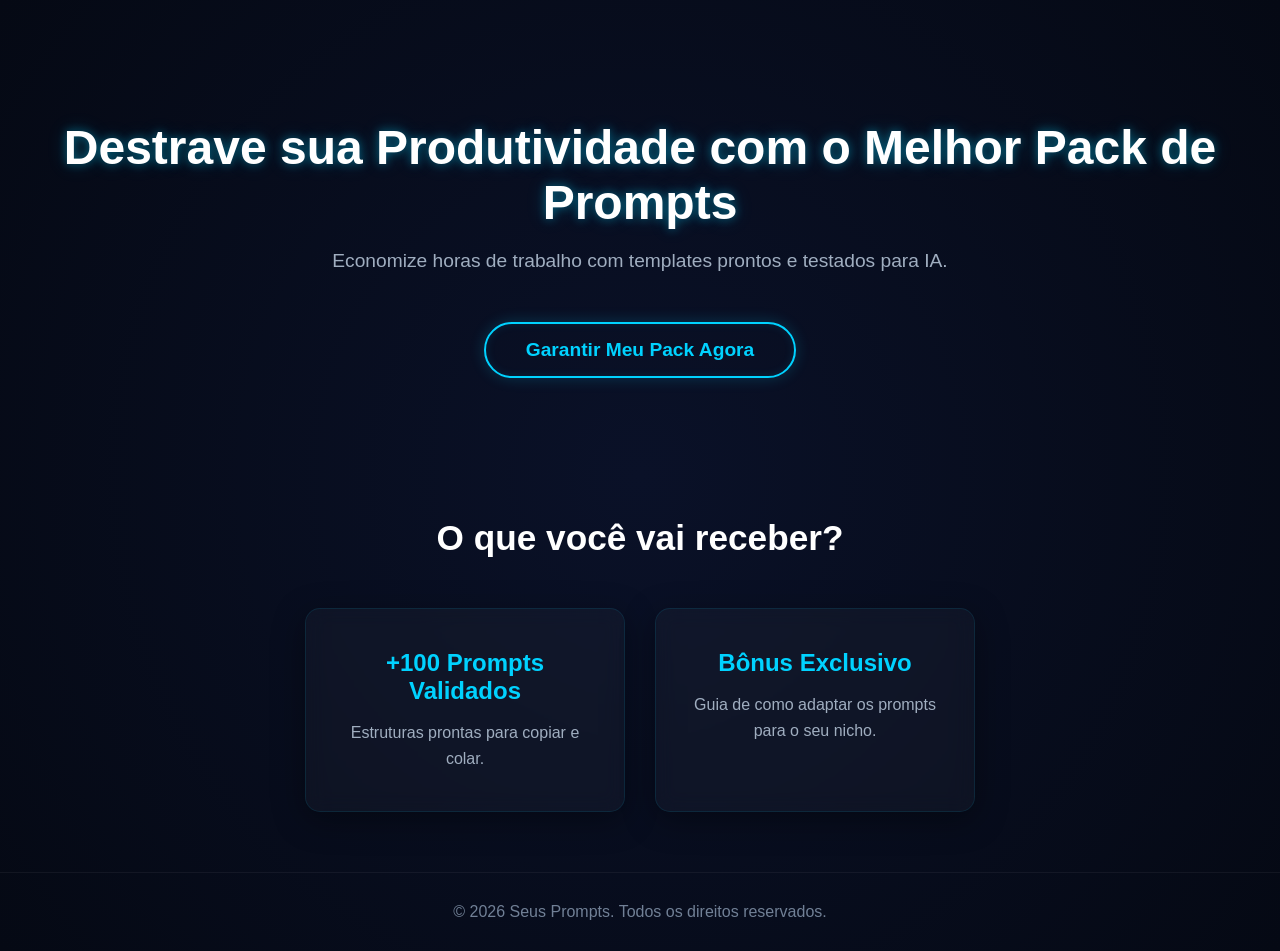
==== index.html @ 5ebd676e "ajuste botão de compra + link" ====
<!DOCTYPE html>
<html lang="pt-BR">
<head>
    <script src="https://identity.netlify.com/v1/netlify-identity-widget.js"></script>
    <meta charset="UTF-8">
    <meta name="viewport" content="width=device-width, initial-scale=1.0">
    <title>Saldo Extra</title>
    <link rel="icon" type="image/png" href="img/favicon.png">
    <link rel="stylesheet" href="style.css">
</head>
<body>

    <header class="hero">
        <h1>Destrave sua Produtividade com o Melhor Pack de Prompts</h1>
        <p>Economize horas de trabalho com templates prontos e testados para IA.</p>
     <a href="#" class="btn-comprar" id="botao-checkout">Garantir Meu Pack Agora</a>
</header>

    <section class="beneficios">
        <h2>O que você vai receber?</h2>
        <div class="cards">
            <div class="card">
                <h3>+100 Prompts Validados</h3>
                <p>Estruturas prontas para copiar e colar.</p>
            </div>
            <div class="card">
                <h3>Bônus Exclusivo</h3>
                <p>Guia de como adaptar os prompts para o seu nicho.</p>
            </div>
        </div>
    </section>

    <footer>
        <p>&copy; 2026 Seus Prompts. Todos os direitos reservados.</p>
    </footer>

<script>
  if (window.netlifyIdentity) {
    window.netlifyIdentity.on("init", user => {
      if (!user) {
        window.netlifyIdentity.on("login", () => {
          document.location.href = "/admin/";
        });
      }
    });
  }
</script>
</body>
</html>
---- style.css ----
/* Reset básico */
* {
    margin: 0;
    padding: 0;
    box-sizing: border-box;
    font-family: 'Segoe UI', Tahoma, Geneva, Verdana, sans-serif;
}

/* Fundo da página: Escuro com um gradiente radial suave */
body {
    background-color: #050914; /* Azul escuro quase preto */
    background-image: radial-gradient(circle at center, #0a1128 0%, #050914 100%);
    color: #e0e0e0;
    min-height: 100vh;
    display: flex;
    flex-direction: column;
}

/* Cabeçalho / Hero Section */
.hero {
    text-align: center;
    padding: 120px 20px 80px;
}

.hero h1 {
    font-size: 3rem;
    margin-bottom: 20px;
    color: #fff;
    /* Brilho neon no texto do título */
    text-shadow: 0 0 10px rgba(0, 210, 255, 0.4), 0 0 20px rgba(0, 210, 255, 0.2); 
}

.hero p {
    font-size: 1.2rem;
    margin-bottom: 50px;
    color: #a0aec0;
}

/* Botão de Compra - Estilo Cyberpunk/Neon */
.btn-comprar {
    background: transparent;
    color: #00d2ff;
    text-decoration: none;
    padding: 15px 40px;
    font-size: 1.2rem;
    font-weight: bold;
    border: 2px solid #00d2ff;
    border-radius: 50px; /* Bordas bem arredondadas */
    transition: 0.3s;
    box-shadow: 0 0 15px rgba(0, 210, 255, 0.2), inset 0 0 10px rgba(0, 210, 255, 0.1);
    display: inline-block;
}

/* Efeito ao passar o mouse no botão */
.btn-comprar:hover {
    background: #00d2ff;
    color: #050914;
    box-shadow: 0 0 30px rgba(0, 210, 255, 0.8);
    transform: translateY(-3px);
}

/* Seção de Benefícios */
.beneficios {
    padding: 60px 20px;
    text-align: center;
}

.beneficios h2 {
    margin-bottom: 50px;
    font-size: 2.2rem;
    color: #fff;
}

.cards {
    display: flex;
    justify-content: center;
    gap: 30px;
    flex-wrap: wrap;
}

/* Efeito de Vidro (Glassmorphism) nos Cards */
.card {
    background: rgba(255, 255, 255, 0.03); /* Fundo quase transparente */
    backdrop-filter: blur(10px); /* O desfoque mágico do vidro */
    -webkit-backdrop-filter: blur(10px);
    padding: 40px 30px;
    border-radius: 15px;
    width: 320px;
    border: 1px solid rgba(0, 210, 255, 0.1); /* Borda brilhante bem suave */
    box-shadow: 0 8px 32px 0 rgba(0, 0, 0, 0.37);
    transition: transform 0.3s, border-color 0.3s;
}

/* Efeito de flutuação e brilho ao passar o mouse no card */
.card:hover {
    transform: translateY(-10px);
    border-color: rgba(0, 210, 255, 0.5); 
}

.card h3 {
    color: #00d2ff;
    margin-bottom: 15px;
    font-size: 1.5rem;
}

.card p {
    color: #a0aec0;
    line-height: 1.6;
}

/* Rodapé */
footer {
    text-align: center;
    padding: 30px;
    margin-top: auto; 
    border-top: 1px solid rgba(255, 255, 255, 0.05);
    color: #718096;
}
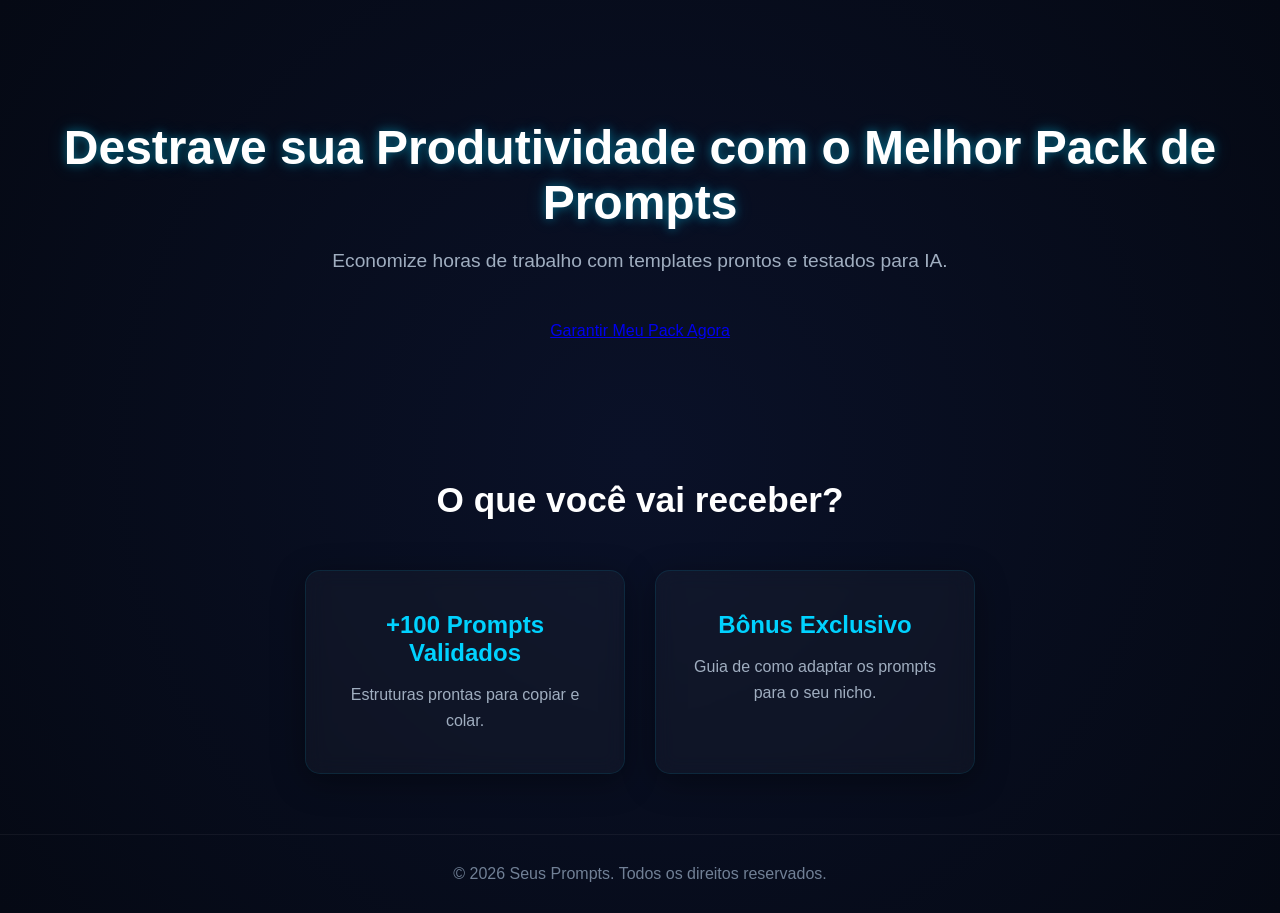
==== commit 0ab7173d: "ajuste css + painel + novas abas" ====
--- a/index.html
+++ b/index.html
@@ -13,8 +13,9 @@
     <header class="hero">
         <h1>Destrave sua Produtividade com o Melhor Pack de Prompts</h1>
         <p>Economize horas de trabalho com templates prontos e testados para IA.</p>
-     <a href="#" class="btn-comprar" id="botao-checkout">Garantir Meu Pack Agora</a>
-</header>
+        <img src="" alt="" class="imagem-produto" style="display:none;">
+        <a href="#" class="btn-comprar" id="botao-checkout">Garantir Meu Pack Agora</a>
+    </header>
 
     <section class="beneficios">
         <h2>O que você vai receber?</h2>
@@ -34,16 +35,39 @@
         <p>&copy; 2026 Seus Prompts. Todos os direitos reservados.</p>
     </footer>
 
-<script>
-  if (window.netlifyIdentity) {
-    window.netlifyIdentity.on("init", user => {
-      if (!user) {
-        window.netlifyIdentity.on("login", () => {
-          document.location.href = "/admin/";
+    <script>
+      if (window.netlifyIdentity) {
+        window.netlifyIdentity.on("init", user => {
+          if (!user) {
+            window.netlifyIdentity.on("login", () => {
+              document.location.href = "/admin/";
+            });
+          }
         });
       }
-    });
-  }
-</script>
+    </script>
+
+    <script>
+      // Este script lê os dados do seu painel e coloca no site automaticamente
+      fetch('/data/home.json')
+        .then(response => {
+          if (!response.ok) throw new Error('Ainda não há dados no painel');
+          return response.json();
+        })
+        .then(data => {
+          if(data.titulo) document.querySelector('.hero h1').innerText = data.titulo;
+          if(data.descricao) document.querySelector('.hero p').innerText = data.descricao;
+          if(data.link_checkout) document.getElementById('botao-checkout').href = data.link_checkout;
+          if(data.texto_botao) document.getElementById('botao-checkout').innerText = data.texto_botao;
+          
+          const imgElement = document.querySelector('.imagem-produto');
+          if(data.imagem) {
+            imgElement.src = data.imagem;
+            imgElement.style.display = 'block';
+          }
+        })
+        .catch(err => console.log('Aguardando publicação no painel...'));
+    </script>
+
 </body>
 </html>
--- a/style.css
+++ b/style.css
@@ -38,17 +38,36 @@
 
 /* Botão de Compra - Estilo Cyberpunk/Neon */
 .btn-comprar {
+   /* Estilo base do botão */
+.btn-comprar {
+    display: inline-block;
     background: transparent;
-    color: #00d2ff;
+    color: #00d2ff; /* Ciano futurista */
     text-decoration: none;
-    padding: 15px 40px;
+    padding: 18px 45px;
     font-size: 1.2rem;
     font-weight: bold;
     border: 2px solid #00d2ff;
-    border-radius: 50px; /* Bordas bem arredondadas */
-    transition: 0.3s;
-    box-shadow: 0 0 15px rgba(0, 210, 255, 0.2), inset 0 0 10px rgba(0, 210, 255, 0.1);
-    display: inline-block;
+    border-radius: 50px;
+    transition: all 0.4s ease; /* Transição suave */
+    box-shadow: 0 0 10px rgba(0, 210, 255, 0.2);
+    cursor: pointer;
+    margin-top: 20px;
+}
+
+/* O efeito de "Brilho" ao passar o mouse (Hover) */
+.btn-comprar:hover {
+    background: #00d2ff;
+    color: #050914; /* Cor escura do fundo */
+    box-shadow: 0 0 30px rgba(0, 210, 255, 0.8), 0 0 60px rgba(0, 210, 255, 0.4);
+    transform: scale(1.05); /* Aumenta levemente o tamanho */
+    text-shadow: none;
+}
+
+/* Efeito de clique (Active) */
+.btn-comprar:active {
+    transform: scale(0.98);
+}
 }
 
 /* Efeito ao passar o mouse no botão */
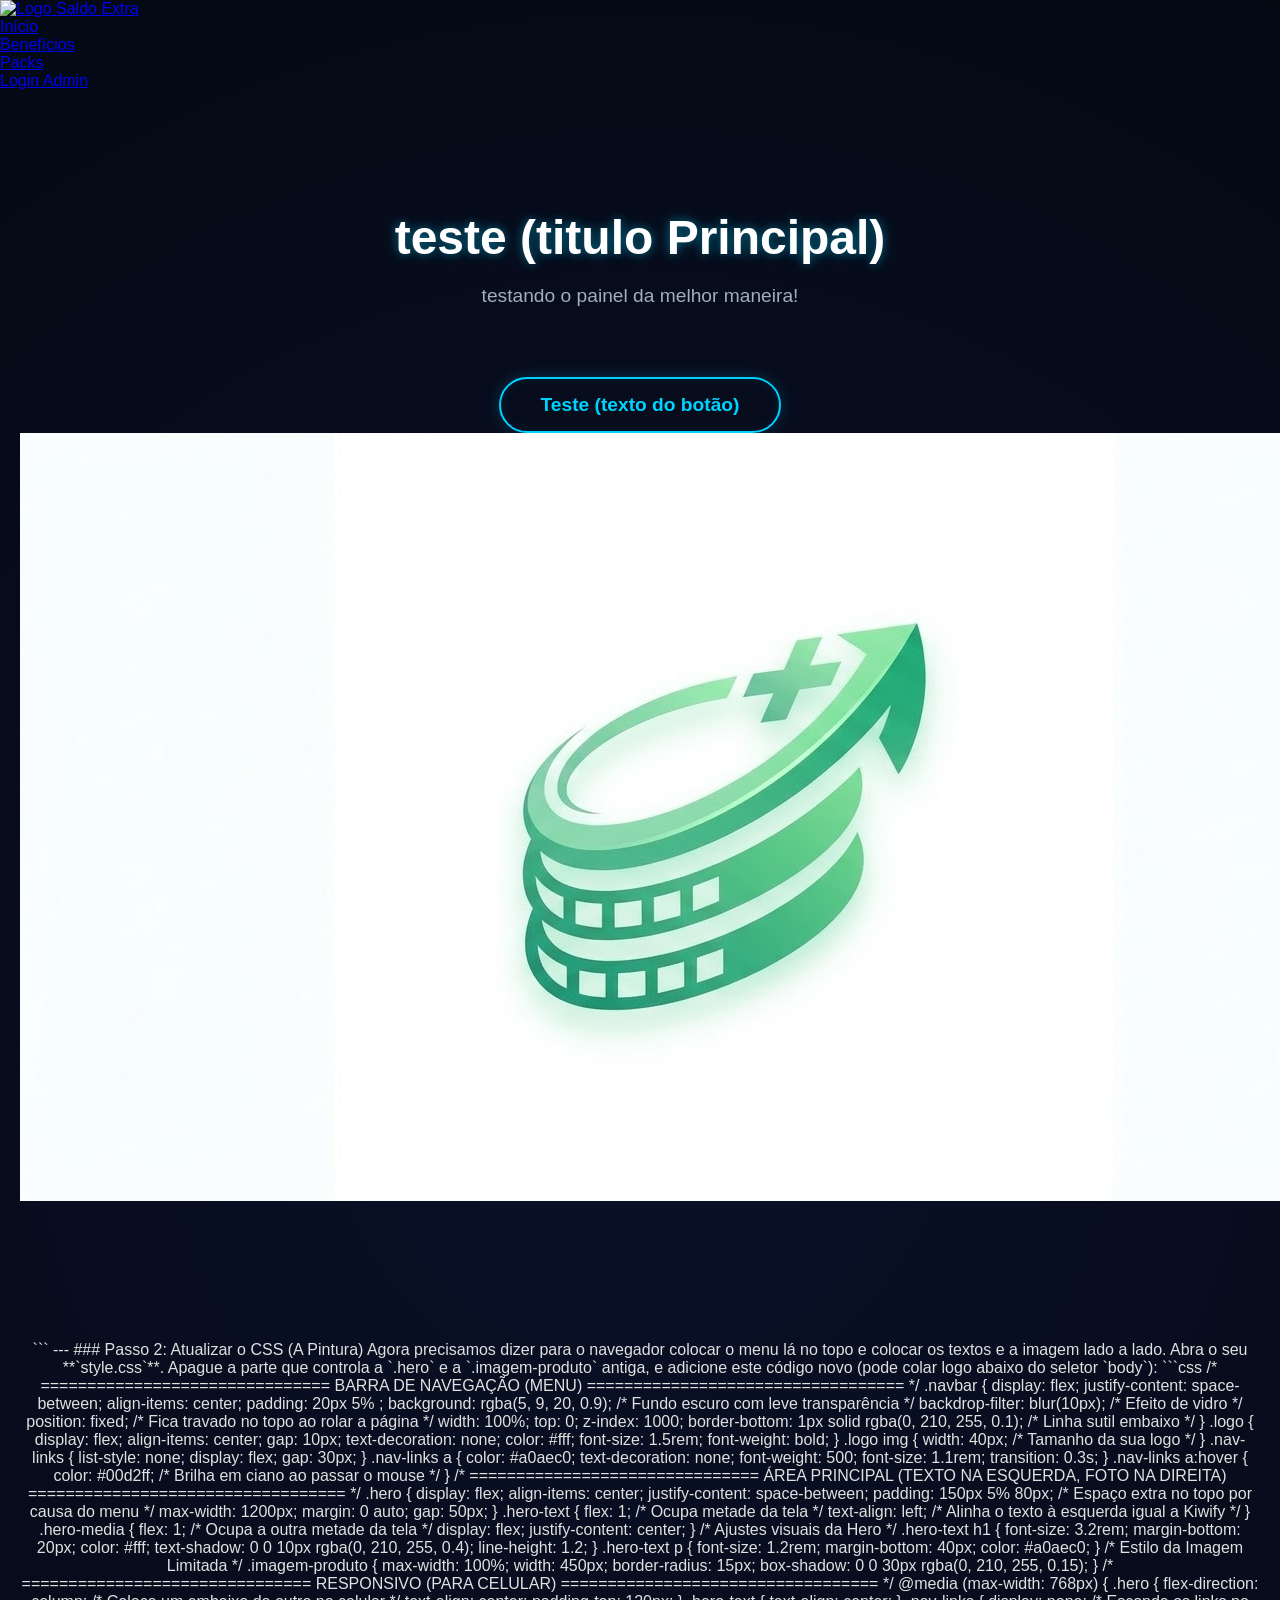
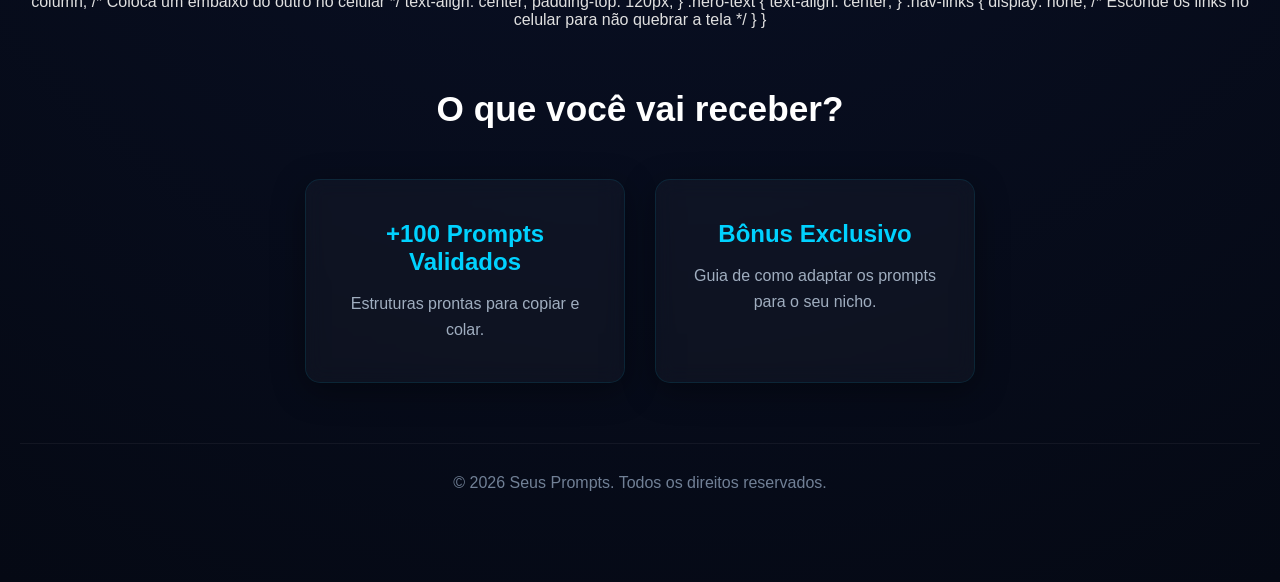
==== commit a4f6d2ad: "ajuste de layout 1" ====
--- a/index.html
+++ b/index.html
@@ -9,14 +9,158 @@
     <link rel="stylesheet" href="style.css">
 </head>
 <body>
+<body>
+
+    <nav class="navbar">
+        <a href="index.html" class="logo">
+            <img src="img/favicon.png" alt="Logo">
+            <span>Saldo Extra</span>
+        </a>
+        
+        <ul class="nav-links">
+            <li><a href="index.html">Início</a></li>
+            <li><a href="#beneficios">Benefícios</a></li>
+            <li><a href="#packs">Packs</a></li>
+            <li><a href="/admin/">Login Admin</a></li>
+        </ul>
+    </nav>
 
     <header class="hero">
-        <h1>Destrave sua Produtividade com o Melhor Pack de Prompts</h1>
-        <p>Economize horas de trabalho com templates prontos e testados para IA.</p>
-        <img src="" alt="" class="imagem-produto" style="display:none;">
-        <a href="#" class="btn-comprar" id="botao-checkout">Garantir Meu Pack Agora</a>
+        <div class="hero-text">
+            <h1>Destrave sua Produtividade com o Melhor Pack de Prompts</h1>
+            <p>Economize horas de trabalho com templates prontos e testados para IA.</p>
+            <a href="#" class="btn-comprar" id="botao-checkout">Garantir Meu Pack Agora</a>
+        </div>
+        
+        <div class="hero-media">
+            <img src="" alt="Produto" class="imagem-produto" style="display:none;">
+        </div>
     </header>
 
+    <section class="beneficios" id="beneficios">
+        ```
+
+---
+
+### Passo 2: Atualizar o CSS (A Pintura)
+
+Agora precisamos dizer para o navegador colocar o menu lá no topo e colocar os textos e a imagem lado a lado.
+
+Abra o seu **`style.css`**. Apague a parte que controla a `.hero` e a `.imagem-produto` antiga, e adicione este código novo (pode colar logo abaixo do seletor `body`):
+
+```css
+/* ===============================
+   BARRA DE NAVEGAÇÃO (MENU)
+================================== */
+.navbar {
+    display: flex;
+    justify-content: space-between;
+    align-items: center;
+    padding: 20px 5% ;
+    background: rgba(5, 9, 20, 0.9); /* Fundo escuro com leve transparência */
+    backdrop-filter: blur(10px); /* Efeito de vidro */
+    position: fixed; /* Fica travado no topo ao rolar a página */
+    width: 100%;
+    top: 0;
+    z-index: 1000;
+    border-bottom: 1px solid rgba(0, 210, 255, 0.1); /* Linha sutil embaixo */
+}
+
+.logo {
+    display: flex;
+    align-items: center;
+    gap: 10px;
+    text-decoration: none;
+    color: #fff;
+    font-size: 1.5rem;
+    font-weight: bold;
+}
+
+.logo img {
+    width: 40px; /* Tamanho da sua logo */
+}
+
+.nav-links {
+    list-style: none;
+    display: flex;
+    gap: 30px;
+}
+
+.nav-links a {
+    color: #a0aec0;
+    text-decoration: none;
+    font-weight: 500;
+    font-size: 1.1rem;
+    transition: 0.3s;
+}
+
+.nav-links a:hover {
+    color: #00d2ff; /* Brilha em ciano ao passar o mouse */
+}
+
+/* ===============================
+   ÁREA PRINCIPAL (TEXTO NA ESQUERDA, FOTO NA DIREITA)
+================================== */
+.hero {
+    display: flex;
+    align-items: center;
+    justify-content: space-between;
+    padding: 150px 5% 80px; /* Espaço extra no topo por causa do menu */
+    max-width: 1200px;
+    margin: 0 auto;
+    gap: 50px;
+}
+
+.hero-text {
+    flex: 1; /* Ocupa metade da tela */
+    text-align: left; /* Alinha o texto à esquerda igual a Kiwify */
+}
+
+.hero-media {
+    flex: 1; /* Ocupa a outra metade da tela */
+    display: flex;
+    justify-content: center;
+}
+
+/* Ajustes visuais da Hero */
+.hero-text h1 {
+    font-size: 3.2rem;
+    margin-bottom: 20px;
+    color: #fff;
+    text-shadow: 0 0 10px rgba(0, 210, 255, 0.4); 
+    line-height: 1.2;
+}
+
+.hero-text p {
+    font-size: 1.2rem;
+    margin-bottom: 40px;
+    color: #a0aec0;
+}
+
+/* Estilo da Imagem Limitada */
+.imagem-produto {
+    max-width: 100%;
+    width: 450px;
+    border-radius: 15px;
+    box-shadow: 0 0 30px rgba(0, 210, 255, 0.15);
+}
+
+/* ===============================
+   RESPONSIVO (PARA CELULAR)
+================================== */
+@media (max-width: 768px) {
+    .hero {
+        flex-direction: column; /* Coloca um embaixo do outro no celular */
+        text-align: center;
+        padding-top: 120px;
+    }
+    .hero-text {
+        text-align: center;
+    }
+    .nav-links {
+        display: none; /* Esconde os links no celular para não quebrar a tela */
+    }
+}
     <section class="beneficios">
         <h2>O que você vai receber?</h2>
         <div class="cards">
--- a/style.css
+++ b/style.css
@@ -36,46 +36,34 @@
     color: #a0aec0;
 }
 
-/* Botão de Compra - Estilo Cyberpunk/Neon */
-.btn-comprar {
-   /* Estilo base do botão */
+/* Estilo base do botão futurista */
 .btn-comprar {
     display: inline-block;
     background: transparent;
-    color: #00d2ff; /* Ciano futurista */
-    text-decoration: none;
-    padding: 18px 45px;
+    color: #00d2ff !important; /* Força a cor ciano */
+    text-decoration: none !important; /* Tira a linha de baixo de vez */
+    padding: 15px 40px;
     font-size: 1.2rem;
     font-weight: bold;
     border: 2px solid #00d2ff;
     border-radius: 50px;
-    transition: all 0.4s ease; /* Transição suave */
-    box-shadow: 0 0 10px rgba(0, 210, 255, 0.2);
-    cursor: pointer;
+    transition: 0.3s;
+    box-shadow: 0 0 15px rgba(0, 210, 255, 0.2), inset 0 0 10px rgba(0, 210, 255, 0.1);
     margin-top: 20px;
 }
 
 /* O efeito de "Brilho" ao passar o mouse (Hover) */
 .btn-comprar:hover {
-    background: #00d2ff;
-    color: #050914; /* Cor escura do fundo */
+    background: #00d2ff !important;
+    color: #050914 !important; /* Cor escura do fundo */
     box-shadow: 0 0 30px rgba(0, 210, 255, 0.8), 0 0 60px rgba(0, 210, 255, 0.4);
-    transform: scale(1.05); /* Aumenta levemente o tamanho */
-    text-shadow: none;
+    transform: scale(1.05); 
+    text-decoration: none !important;
 }
 
 /* Efeito de clique (Active) */
 .btn-comprar:active {
     transform: scale(0.98);
-}
-}
-
-/* Efeito ao passar o mouse no botão */
-.btn-comprar:hover {
-    background: #00d2ff;
-    color: #050914;
-    box-shadow: 0 0 30px rgba(0, 210, 255, 0.8);
-    transform: translateY(-3px);
 }
 
 /* Seção de Benefícios */
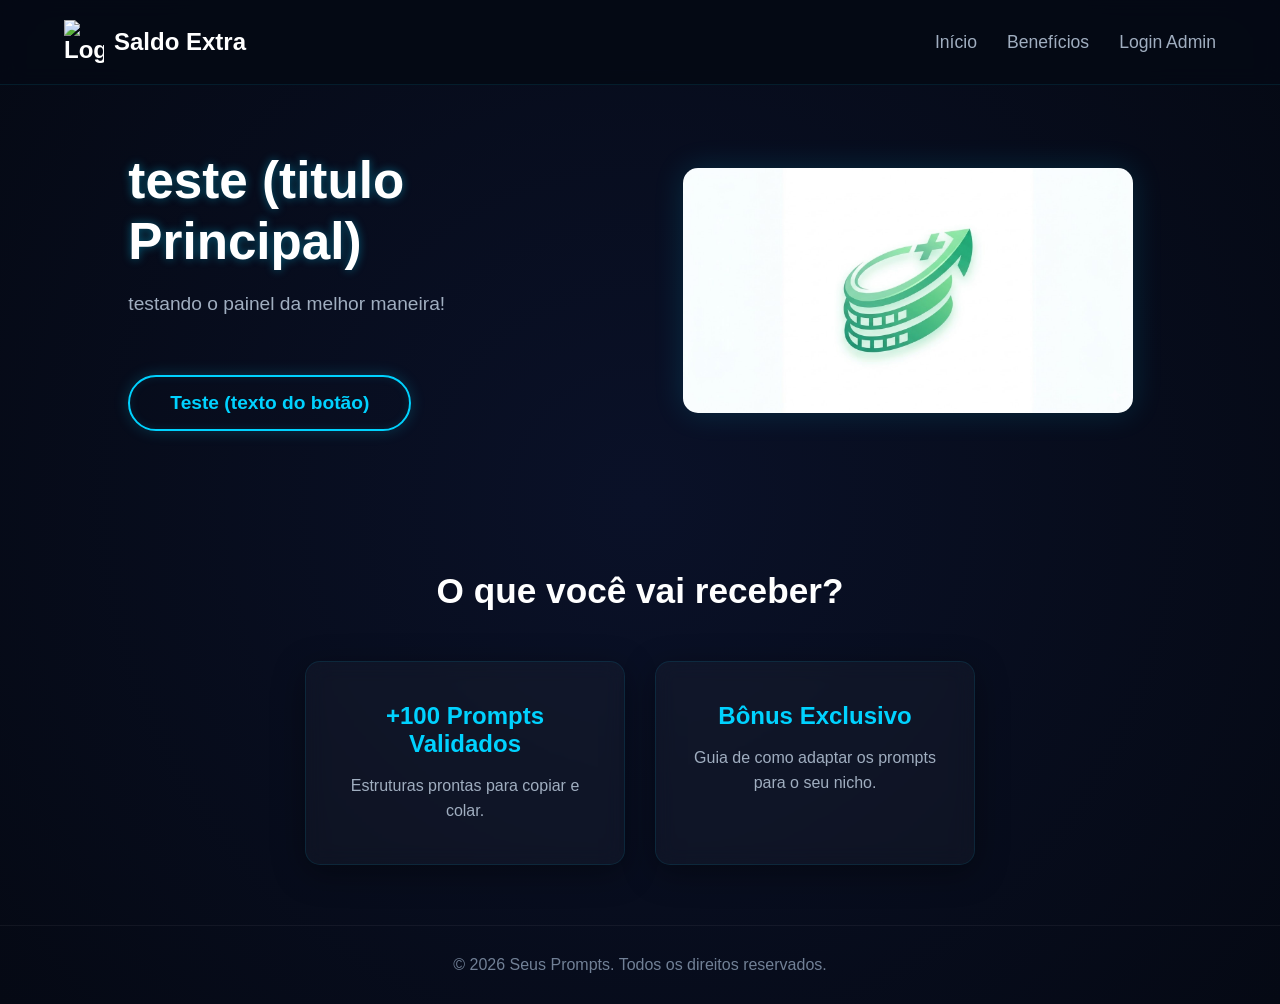
==== commit d00243bb: "correção do index + ajuste do css" ====
--- a/index.html
+++ b/index.html
@@ -9,18 +9,15 @@
     <link rel="stylesheet" href="style.css">
 </head>
 <body>
-<body>
 
     <nav class="navbar">
         <a href="index.html" class="logo">
             <img src="img/favicon.png" alt="Logo">
             <span>Saldo Extra</span>
         </a>
-        
         <ul class="nav-links">
             <li><a href="index.html">Início</a></li>
             <li><a href="#beneficios">Benefícios</a></li>
-            <li><a href="#packs">Packs</a></li>
             <li><a href="/admin/">Login Admin</a></li>
         </ul>
     </nav>
@@ -31,137 +28,12 @@
             <p>Economize horas de trabalho com templates prontos e testados para IA.</p>
             <a href="#" class="btn-comprar" id="botao-checkout">Garantir Meu Pack Agora</a>
         </div>
-        
         <div class="hero-media">
             <img src="" alt="Produto" class="imagem-produto" style="display:none;">
         </div>
     </header>
 
     <section class="beneficios" id="beneficios">
-        ```
-
----
-
-### Passo 2: Atualizar o CSS (A Pintura)
-
-Agora precisamos dizer para o navegador colocar o menu lá no topo e colocar os textos e a imagem lado a lado.
-
-Abra o seu **`style.css`**. Apague a parte que controla a `.hero` e a `.imagem-produto` antiga, e adicione este código novo (pode colar logo abaixo do seletor `body`):
-
-```css
-/* ===============================
-   BARRA DE NAVEGAÇÃO (MENU)
-================================== */
-.navbar {
-    display: flex;
-    justify-content: space-between;
-    align-items: center;
-    padding: 20px 5% ;
-    background: rgba(5, 9, 20, 0.9); /* Fundo escuro com leve transparência */
-    backdrop-filter: blur(10px); /* Efeito de vidro */
-    position: fixed; /* Fica travado no topo ao rolar a página */
-    width: 100%;
-    top: 0;
-    z-index: 1000;
-    border-bottom: 1px solid rgba(0, 210, 255, 0.1); /* Linha sutil embaixo */
-}
-
-.logo {
-    display: flex;
-    align-items: center;
-    gap: 10px;
-    text-decoration: none;
-    color: #fff;
-    font-size: 1.5rem;
-    font-weight: bold;
-}
-
-.logo img {
-    width: 40px; /* Tamanho da sua logo */
-}
-
-.nav-links {
-    list-style: none;
-    display: flex;
-    gap: 30px;
-}
-
-.nav-links a {
-    color: #a0aec0;
-    text-decoration: none;
-    font-weight: 500;
-    font-size: 1.1rem;
-    transition: 0.3s;
-}
-
-.nav-links a:hover {
-    color: #00d2ff; /* Brilha em ciano ao passar o mouse */
-}
-
-/* ===============================
-   ÁREA PRINCIPAL (TEXTO NA ESQUERDA, FOTO NA DIREITA)
-================================== */
-.hero {
-    display: flex;
-    align-items: center;
-    justify-content: space-between;
-    padding: 150px 5% 80px; /* Espaço extra no topo por causa do menu */
-    max-width: 1200px;
-    margin: 0 auto;
-    gap: 50px;
-}
-
-.hero-text {
-    flex: 1; /* Ocupa metade da tela */
-    text-align: left; /* Alinha o texto à esquerda igual a Kiwify */
-}
-
-.hero-media {
-    flex: 1; /* Ocupa a outra metade da tela */
-    display: flex;
-    justify-content: center;
-}
-
-/* Ajustes visuais da Hero */
-.hero-text h1 {
-    font-size: 3.2rem;
-    margin-bottom: 20px;
-    color: #fff;
-    text-shadow: 0 0 10px rgba(0, 210, 255, 0.4); 
-    line-height: 1.2;
-}
-
-.hero-text p {
-    font-size: 1.2rem;
-    margin-bottom: 40px;
-    color: #a0aec0;
-}
-
-/* Estilo da Imagem Limitada */
-.imagem-produto {
-    max-width: 100%;
-    width: 450px;
-    border-radius: 15px;
-    box-shadow: 0 0 30px rgba(0, 210, 255, 0.15);
-}
-
-/* ===============================
-   RESPONSIVO (PARA CELULAR)
-================================== */
-@media (max-width: 768px) {
-    .hero {
-        flex-direction: column; /* Coloca um embaixo do outro no celular */
-        text-align: center;
-        padding-top: 120px;
-    }
-    .hero-text {
-        text-align: center;
-    }
-    .nav-links {
-        display: none; /* Esconde os links no celular para não quebrar a tela */
-    }
-}
-    <section class="beneficios">
         <h2>O que você vai receber?</h2>
         <div class="cards">
             <div class="card">
@@ -192,10 +64,9 @@
     </script>
 
     <script>
-      // Este script lê os dados do seu painel e coloca no site automaticamente
       fetch('/data/home.json')
         .then(response => {
-          if (!response.ok) throw new Error('Ainda não há dados no painel');
+          if (!response.ok) throw new Error('Sem dados');
           return response.json();
         })
         .then(data => {
@@ -210,7 +81,7 @@
             imgElement.style.display = 'block';
           }
         })
-        .catch(err => console.log('Aguardando publicação no painel...'));
+        .catch(err => console.log('Aguardando painel...'));
     </script>
 
 </body>
--- a/style.css
+++ b/style.css
@@ -6,9 +6,8 @@
     font-family: 'Segoe UI', Tahoma, Geneva, Verdana, sans-serif;
 }
 
-/* Fundo da página: Escuro com um gradiente radial suave */
 body {
-    background-color: #050914; /* Azul escuro quase preto */
+    background-color: #050914;
     background-image: radial-gradient(circle at center, #0a1128 0%, #050914 100%);
     color: #e0e0e0;
     min-height: 100vh;
@@ -16,32 +15,106 @@
     flex-direction: column;
 }
 
-/* Cabeçalho / Hero Section */
+/* ===============================
+   BARRA DE NAVEGAÇÃO (MENU)
+================================== */
+.navbar {
+    display: flex;
+    justify-content: space-between;
+    align-items: center;
+    padding: 20px 5%;
+    background: rgba(5, 9, 20, 0.9);
+    backdrop-filter: blur(10px);
+    position: fixed;
+    width: 100%;
+    top: 0;
+    z-index: 1000;
+    border-bottom: 1px solid rgba(0, 210, 255, 0.1);
+}
+
+.logo {
+    display: flex;
+    align-items: center;
+    gap: 10px;
+    text-decoration: none;
+    color: #fff;
+    font-size: 1.5rem;
+    font-weight: bold;
+}
+
+.logo img {
+    width: 40px;
+}
+
+.nav-links {
+    list-style: none;
+    display: flex;
+    gap: 30px;
+}
+
+.nav-links a {
+    color: #a0aec0;
+    text-decoration: none;
+    font-weight: 500;
+    font-size: 1.1rem;
+    transition: 0.3s;
+}
+
+.nav-links a:hover {
+    color: #00d2ff;
+}
+
+/* ===============================
+   ÁREA PRINCIPAL (TEXTO ESQUERDA, FOTO DIREITA)
+================================== */
 .hero {
-    text-align: center;
-    padding: 120px 20px 80px;
-}
-
-.hero h1 {
-    font-size: 3rem;
+    display: flex;
+    align-items: center;
+    justify-content: space-between;
+    padding: 150px 5% 80px;
+    max-width: 1200px;
+    margin: 0 auto;
+    gap: 50px;
+}
+
+.hero-text {
+    flex: 1;
+    text-align: left;
+}
+
+.hero-media {
+    flex: 1;
+    display: flex;
+    justify-content: center;
+}
+
+.hero-text h1 {
+    font-size: 3.2rem;
     margin-bottom: 20px;
     color: #fff;
-    /* Brilho neon no texto do título */
-    text-shadow: 0 0 10px rgba(0, 210, 255, 0.4), 0 0 20px rgba(0, 210, 255, 0.2); 
-}
-
-.hero p {
+    text-shadow: 0 0 10px rgba(0, 210, 255, 0.4); 
+    line-height: 1.2;
+}
+
+.hero-text p {
     font-size: 1.2rem;
-    margin-bottom: 50px;
+    margin-bottom: 40px;
     color: #a0aec0;
 }
 
-/* Estilo base do botão futurista */
+.imagem-produto {
+    max-width: 100%;
+    width: 450px;
+    border-radius: 15px;
+    box-shadow: 0 0 30px rgba(0, 210, 255, 0.15);
+}
+
+/* Botão futurista */
 .btn-comprar {
     display: inline-block;
     background: transparent;
-    color: #00d2ff !important; /* Força a cor ciano */
-    text-decoration: none !important; /* Tira a linha de baixo de vez */
+    color: #00d2ff !important;
+    text-decoration: none !important;
     padding: 15px 40px;
     font-size: 1.2rem;
     font-weight: bold;
@@ -52,18 +125,11 @@
     margin-top: 20px;
 }
 
-/* O efeito de "Brilho" ao passar o mouse (Hover) */
 .btn-comprar:hover {
     background: #00d2ff !important;
-    color: #050914 !important; /* Cor escura do fundo */
+    color: #050914 !important;
     box-shadow: 0 0 30px rgba(0, 210, 255, 0.8), 0 0 60px rgba(0, 210, 255, 0.4);
     transform: scale(1.05); 
-    text-decoration: none !important;
-}
-
-/* Efeito de clique (Active) */
-.btn-comprar:active {
-    transform: scale(0.98);
 }
 
 /* Seção de Benefícios */
@@ -85,20 +151,18 @@
     flex-wrap: wrap;
 }
 
-/* Efeito de Vidro (Glassmorphism) nos Cards */
 .card {
-    background: rgba(255, 255, 255, 0.03); /* Fundo quase transparente */
-    backdrop-filter: blur(10px); /* O desfoque mágico do vidro */
+    background: rgba(255, 255, 255, 0.03);
+    backdrop-filter: blur(10px);
     -webkit-backdrop-filter: blur(10px);
     padding: 40px 30px;
     border-radius: 15px;
     width: 320px;
-    border: 1px solid rgba(0, 210, 255, 0.1); /* Borda brilhante bem suave */
+    border: 1px solid rgba(0, 210, 255, 0.1);
     box-shadow: 0 8px 32px 0 rgba(0, 0, 0, 0.37);
     transition: transform 0.3s, border-color 0.3s;
 }
 
-/* Efeito de flutuação e brilho ao passar o mouse no card */
 .card:hover {
     transform: translateY(-10px);
     border-color: rgba(0, 210, 255, 0.5); 
@@ -115,11 +179,25 @@
     line-height: 1.6;
 }
 
-/* Rodapé */
 footer {
     text-align: center;
     padding: 30px;
     margin-top: auto; 
     border-top: 1px solid rgba(255, 255, 255, 0.05);
     color: #718096;
+}
+
+/* Celular */
+@media (max-width: 768px) {
+    .hero {
+        flex-direction: column;
+        text-align: center;
+        padding-top: 120px;
+    }
+    .hero-text {
+        text-align: center;
+    }
+    .nav-links {
+        display: none;
+    }
 }
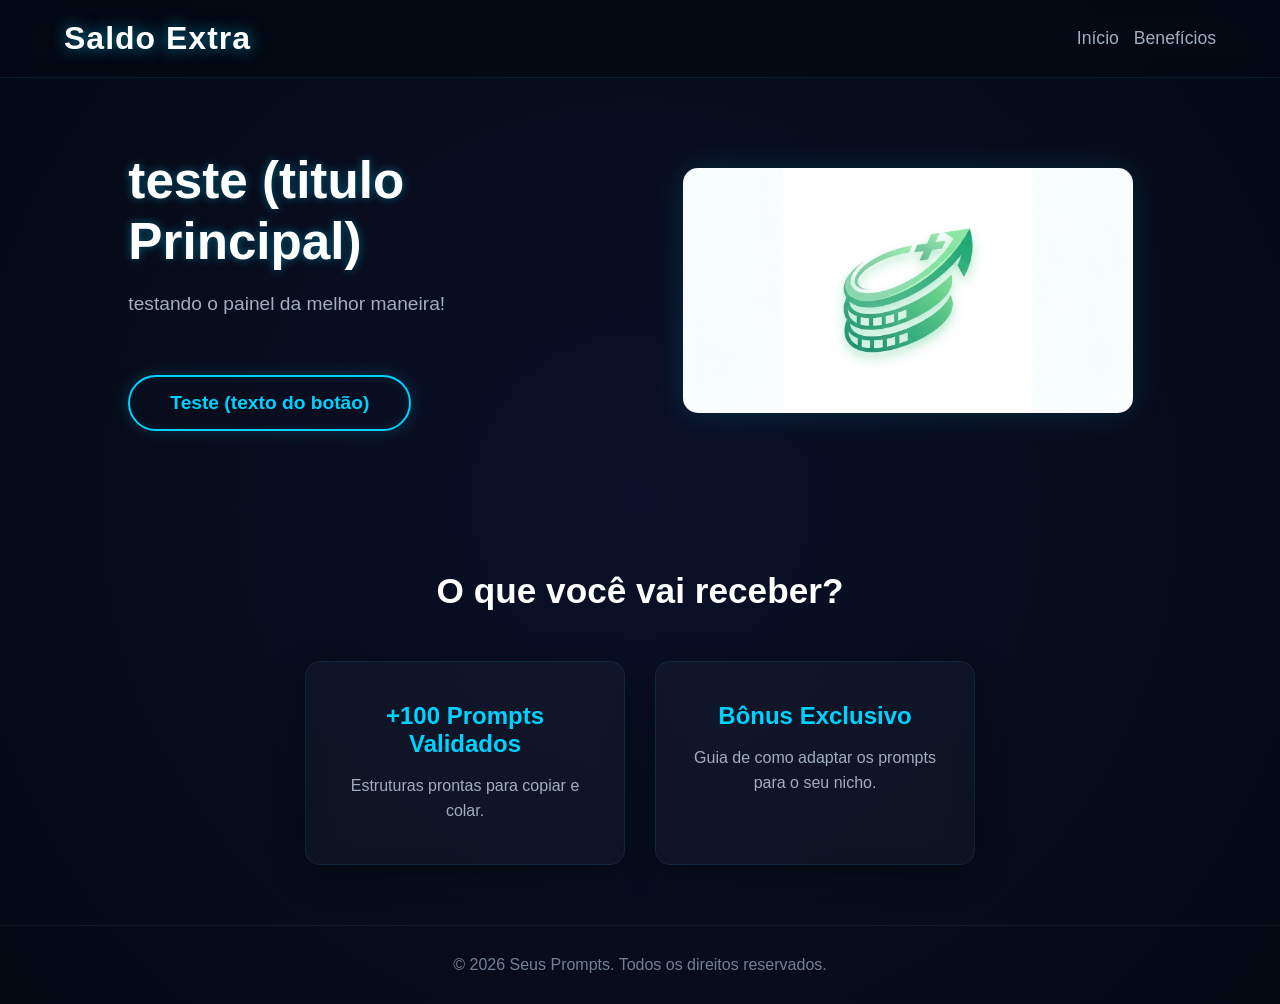
==== commit c93a74c2: "correção index+ css" ====
--- a/index.html
+++ b/index.html
@@ -10,18 +10,15 @@
 </head>
 <body>
 
-    <nav class="navbar">
+  <nav class="navbar">
         <a href="index.html" class="logo">
-            <img src="img/favicon.png" alt="Logo">
             <span>Saldo Extra</span>
         </a>
         <ul class="nav-links">
             <li><a href="index.html">Início</a></li>
             <li><a href="#beneficios">Benefícios</a></li>
-            <li><a href="/admin/">Login Admin</a></li>
-        </ul>
+            </ul>
     </nav>
-
     <header class="hero">
         <div class="hero-text">
             <h1>Destrave sua Produtividade com o Melhor Pack de Prompts</h1>
--- a/style.css
+++ b/style.css
@@ -32,26 +32,29 @@
     border-bottom: 1px solid rgba(0, 210, 255, 0.1);
 }
 
+/* Destaque maior ao Nome (Logo) */
 .logo {
     display: flex;
     align-items: center;
     gap: 10px;
     text-decoration: none;
     color: #fff;
-    font-size: 1.5rem;
-    font-weight: bold;
+    font-size: 2rem; /* Aumentei o tamanho (era 1.5rem) */
+    font-weight: 800; /* Deixei a fonte mais grossa */
+    text-shadow: 0 0 15px rgba(0, 210, 255, 0.6); /* Adicionei o brilho neon no nome */
+    letter-spacing: 1px; /* Afastei um pouquinho as letras pra ficar mais elegante */
 }
 
 .logo img {
     width: 40px;
 }
 
+/* Deixando os menus mais juntos */
 .nav-links {
     list-style: none;
     display: flex;
-    gap: 30px;
-}
-
+    gap: 15px; /* Diminuí o espaço entre eles (era 30px) */
+}
 .nav-links a {
     color: #a0aec0;
     text-decoration: none;
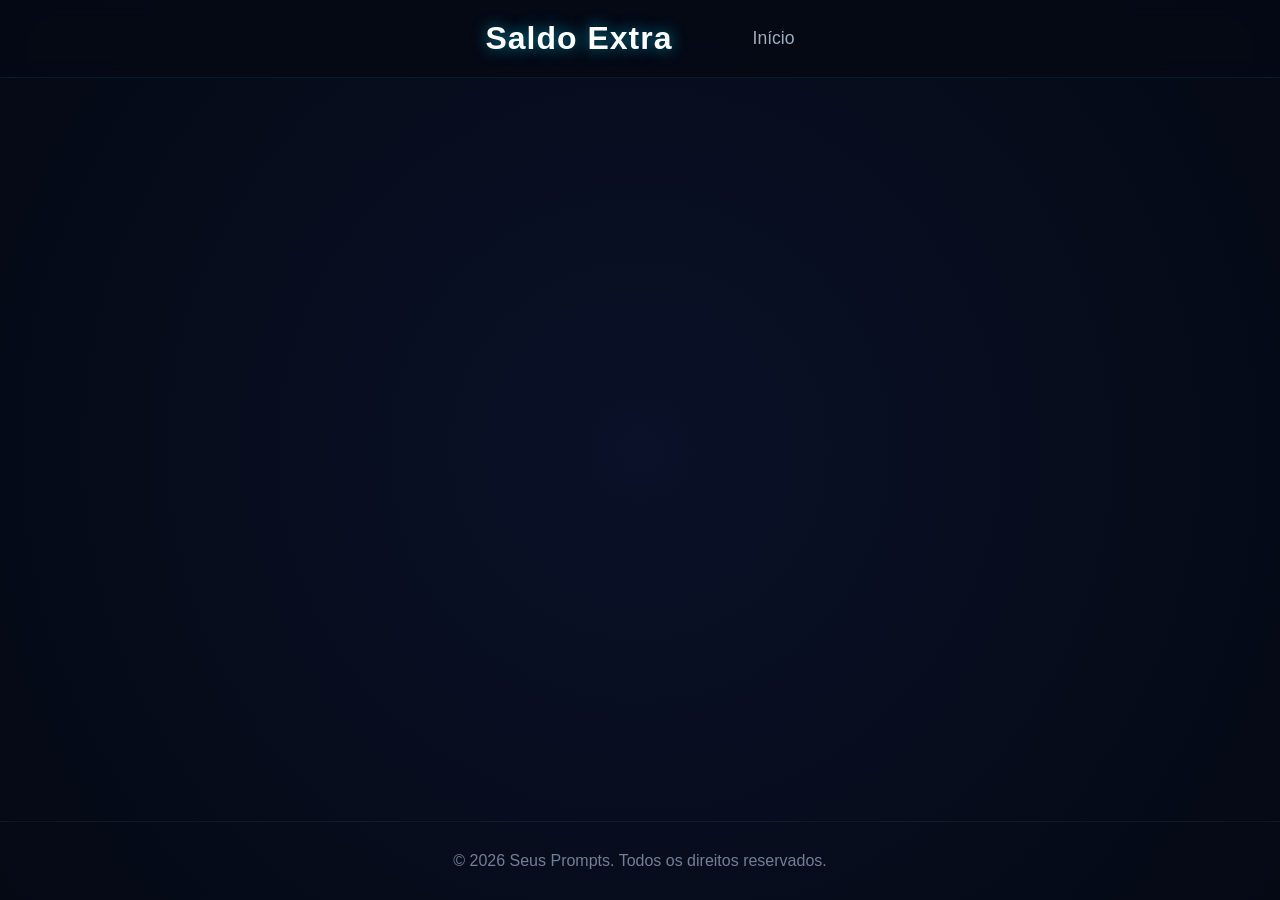
==== commit f9b8968c: "mudança de estrutura" ====
--- a/index.html
+++ b/index.html
@@ -10,39 +10,21 @@
 </head>
 <body>
 
-  <nav class="navbar">
+    <nav class="navbar">
         <a href="index.html" class="logo">
             <span>Saldo Extra</span>
         </a>
         <ul class="nav-links">
             <li><a href="index.html">Início</a></li>
-            <li><a href="#beneficios">Benefícios</a></li>
-            </ul>
+        </ul>
     </nav>
-    <header class="hero">
-        <div class="hero-text">
-            <h1>Destrave sua Produtividade com o Melhor Pack de Prompts</h1>
-            <p>Economize horas de trabalho com templates prontos e testados para IA.</p>
-            <a href="#" class="btn-comprar" id="botao-checkout">Garantir Meu Pack Agora</a>
+
+    <main id="conteudo-dinamico">
+        <div style="text-align: center; padding: 200px 20px;">
+            <h2>Atualizando seu site...</h2>
+            <p>Se demorar muito, acesse o /admin e crie sua primeira seção!</p>
         </div>
-        <div class="hero-media">
-            <img src="" alt="Produto" class="imagem-produto" style="display:none;">
-        </div>
-    </header>
-
-    <section class="beneficios" id="beneficios">
-        <h2>O que você vai receber?</h2>
-        <div class="cards">
-            <div class="card">
-                <h3>+100 Prompts Validados</h3>
-                <p>Estruturas prontas para copiar e colar.</p>
-            </div>
-            <div class="card">
-                <h3>Bônus Exclusivo</h3>
-                <p>Guia de como adaptar os prompts para o seu nicho.</p>
-            </div>
-        </div>
-    </section>
+    </main>
 
     <footer>
         <p>&copy; 2026 Seus Prompts. Todos os direitos reservados.</p>
@@ -52,9 +34,7 @@
       if (window.netlifyIdentity) {
         window.netlifyIdentity.on("init", user => {
           if (!user) {
-            window.netlifyIdentity.on("login", () => {
-              document.location.href = "/admin/";
-            });
+            window.netlifyIdentity.on("login", () => { document.location.href = "/admin/"; });
           }
         });
       }
@@ -62,24 +42,56 @@
 
     <script>
       fetch('/data/home.json')
-        .then(response => {
-          if (!response.ok) throw new Error('Sem dados');
-          return response.json();
-        })
+        .then(res => res.json())
         .then(data => {
-          if(data.titulo) document.querySelector('.hero h1').innerText = data.titulo;
-          if(data.descricao) document.querySelector('.hero p').innerText = data.descricao;
-          if(data.link_checkout) document.getElementById('botao-checkout').href = data.link_checkout;
-          if(data.texto_botao) document.getElementById('botao-checkout').innerText = data.texto_botao;
+          if(data.site_title) document.title = data.site_title;
           
-          const imgElement = document.querySelector('.imagem-produto');
-          if(data.imagem) {
-            imgElement.src = data.imagem;
-            imgElement.style.display = 'block';
+          const main = document.getElementById('conteudo-dinamico');
+          main.innerHTML = ''; // Limpa a mensagem de carregando
+          
+          if(data.secoes && data.secoes.length > 0) {
+            data.secoes.forEach(secao => {
+              
+              // Lógica de Mídia (YouTube ou Imagem)
+              let mediaHTML = '';
+              if (secao.tipo_midia === 'YouTube' && secao.youtube) {
+                  let ytID = '';
+                  if (secao.youtube.includes('v=')) ytID = secao.youtube.split('v=')[1].split('&')[0];
+                  else if (secao.youtube.includes('youtu.be/')) ytID = secao.youtube.split('youtu.be/')[1].split('?')[0];
+                  
+                  if (ytID) {
+                      mediaHTML = `<iframe class="media-dinamica video-yt" src="https://www.youtube.com/embed/${ytID}" frameborder="0" allowfullscreen></iframe>`;
+                  }
+              } else if (secao.tipo_midia === 'Imagem' && secao.imagem) {
+                  mediaHTML = `<img src="${secao.imagem}" class="media-dinamica">`;
+              }
+
+              // Lógica do Botão
+              let botaoHTML = secao.texto_botao && secao.link_botao 
+                ? `<a href="${secao.link_botao}" class="btn-comprar">${secao.texto_botao}</a>` : '';
+
+              // Decide a Posição
+              let classeLayout = 'layout-direita';
+              if (secao.layout === 'Midia na Esquerda') classeLayout = 'layout-esquerda';
+              if (secao.layout === 'Centralizado') classeLayout = 'layout-centro';
+              if (secao.layout === 'Sem Midia') mediaHTML = '';
+
+              // Monta e joga na tela
+              const sectionHTML = `
+                <section class="secao-bloco ${classeLayout}">
+                   <div class="bloco-texto">
+                      ${secao.titulo ? `<h1>${secao.titulo}</h1>` : ''}
+                      ${secao.texto ? `<p>${secao.texto}</p>` : ''}
+                      ${botaoHTML}
+                   </div>
+                   ${mediaHTML ? `<div class="bloco-midia">${mediaHTML}</div>` : ''}
+                </section>
+              `;
+              main.innerHTML += sectionHTML;
+            });
           }
         })
-        .catch(err => console.log('Aguardando painel...'));
+        .catch(err => console.log('Aguardando criação no painel...'));
     </script>
-
 </body>
 </html>
--- a/style.css
+++ b/style.css
@@ -18,10 +18,14 @@
 /* ===============================
    BARRA DE NAVEGAÇÃO (MENU)
 ================================== */
+/* ===============================
+   BARRA DE NAVEGAÇÃO (MENU)
+================================== */
 .navbar {
     display: flex;
-    justify-content: space-between;
+    justify-content: center; /* O segredo para puxar tudo pro meio */
     align-items: center;
+    gap: 80px; /* O espaço chique entre a sua Logo e os botões do Menu */
     padding: 20px 5%;
     background: rgba(5, 9, 20, 0.9);
     backdrop-filter: blur(10px);
@@ -70,46 +74,62 @@
 /* ===============================
    ÁREA PRINCIPAL (TEXTO ESQUERDA, FOTO DIREITA)
 ================================== */
-.hero {
+/* ===============================
+   CONSTRUTOR DINÂMICO DE BLOCOS
+================================== */
+.secao-bloco {
     display: flex;
     align-items: center;
     justify-content: space-between;
-    padding: 150px 5% 80px;
+    padding: 100px 5% 40px;
     max-width: 1200px;
     margin: 0 auto;
     gap: 50px;
 }
 
-.hero-text {
-    flex: 1;
-    text-align: left;
-}
-
-.hero-media {
-    flex: 1;
-    display: flex;
-    justify-content: center;
-}
-
-.hero-text h1 {
-    font-size: 3.2rem;
+/* Posições que você escolhe no painel */
+.layout-direita { flex-direction: row; }
+.layout-esquerda { flex-direction: row-reverse; }
+.layout-centro { flex-direction: column; text-align: center; }
+.layout-centro .bloco-texto { display: flex; flex-direction: column; align-items: center; }
+
+/* Textos e Mídia */
+.bloco-texto { flex: 1; }
+.bloco-midia { flex: 1; display: flex; justify-content: center; width: 100%; }
+
+.bloco-texto h1 {
+    font-size: 3rem;
     margin-bottom: 20px;
     color: #fff;
-    text-shadow: 0 0 10px rgba(0, 210, 255, 0.4); 
-    line-height: 1.2;
-}
-
-.hero-text p {
+    text-shadow: 0 0 10px rgba(0, 210, 255, 0.4);
+}
+
+.bloco-texto p {
     font-size: 1.2rem;
-    margin-bottom: 40px;
+    margin-bottom: 30px;
     color: #a0aec0;
-}
-
-.imagem-produto {
-    max-width: 100%;
-    width: 450px;
+    line-height: 1.6;
+}
+
+/* Ajustes da Imagem e Vídeo (YouTube) */
+.media-dinamica {
+    width: 100%;
+    max-width: 500px;
     border-radius: 15px;
     box-shadow: 0 0 30px rgba(0, 210, 255, 0.15);
+}
+
+.video-yt {
+    aspect-ratio: 16 / 9; /* Mantém o formato perfeito do YouTube */
+}
+
+/* Celular */
+@media (max-width: 768px) {
+    .secao-bloco {
+        flex-direction: column !important;
+        text-align: center;
+        padding-top: 100px;
+    }
 }
 
 /* Botão futurista */
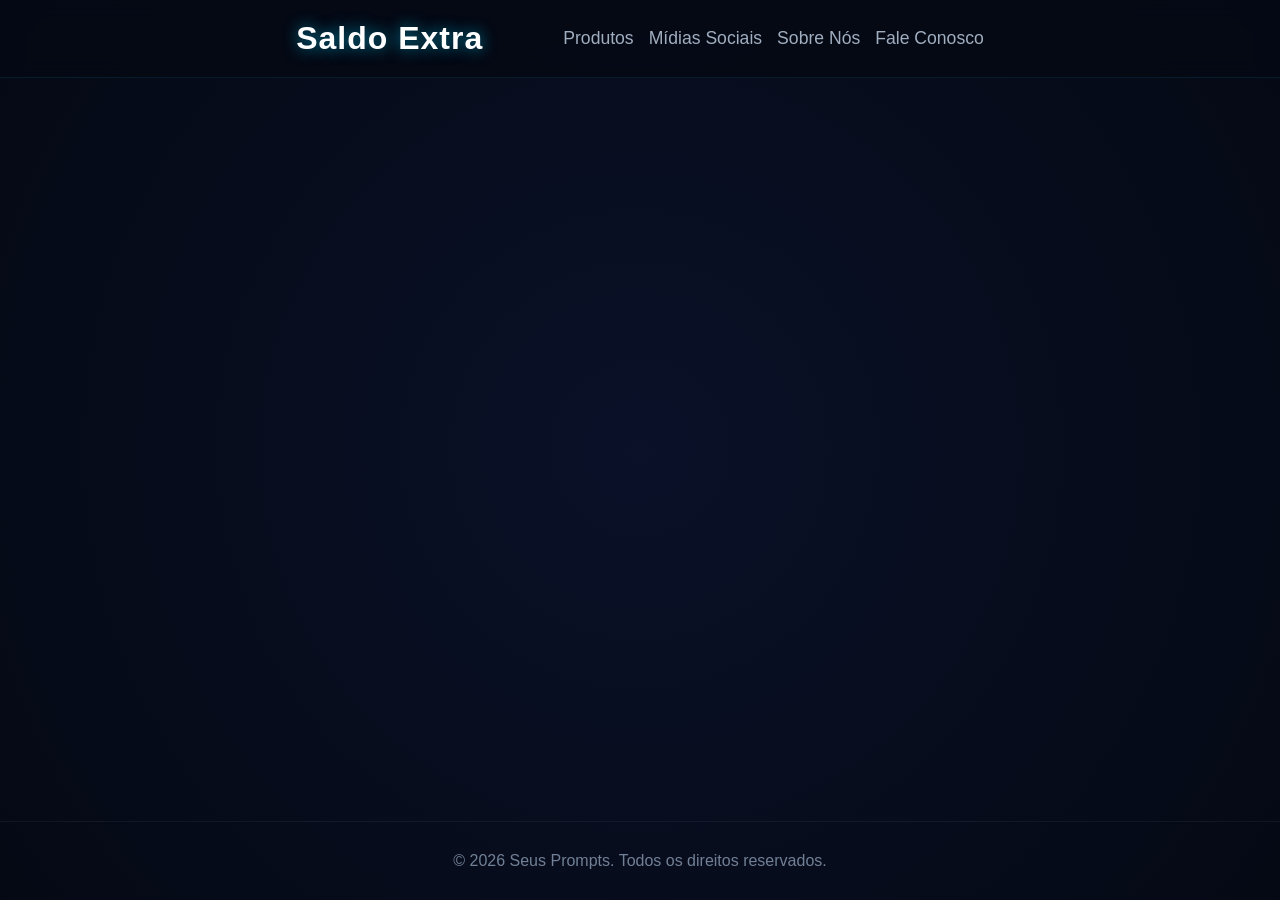
==== commit c69bebf4: "index edit" ====
--- a/index.html
+++ b/index.html
@@ -10,12 +10,15 @@
 </head>
 <body>
 
-    <nav class="navbar">
+   <nav class="navbar">
         <a href="index.html" class="logo">
             <span>Saldo Extra</span>
         </a>
         <ul class="nav-links">
-            <li><a href="index.html">Início</a></li>
+            <li><a href="#produtos">Produtos</a></li>
+            <li><a href="#redes">Mídias Sociais</a></li>
+            <li><a href="#sobre">Sobre Nós</a></li>
+            <li><a href="#contato">Fale Conosco</a></li>
         </ul>
     </nav>
 
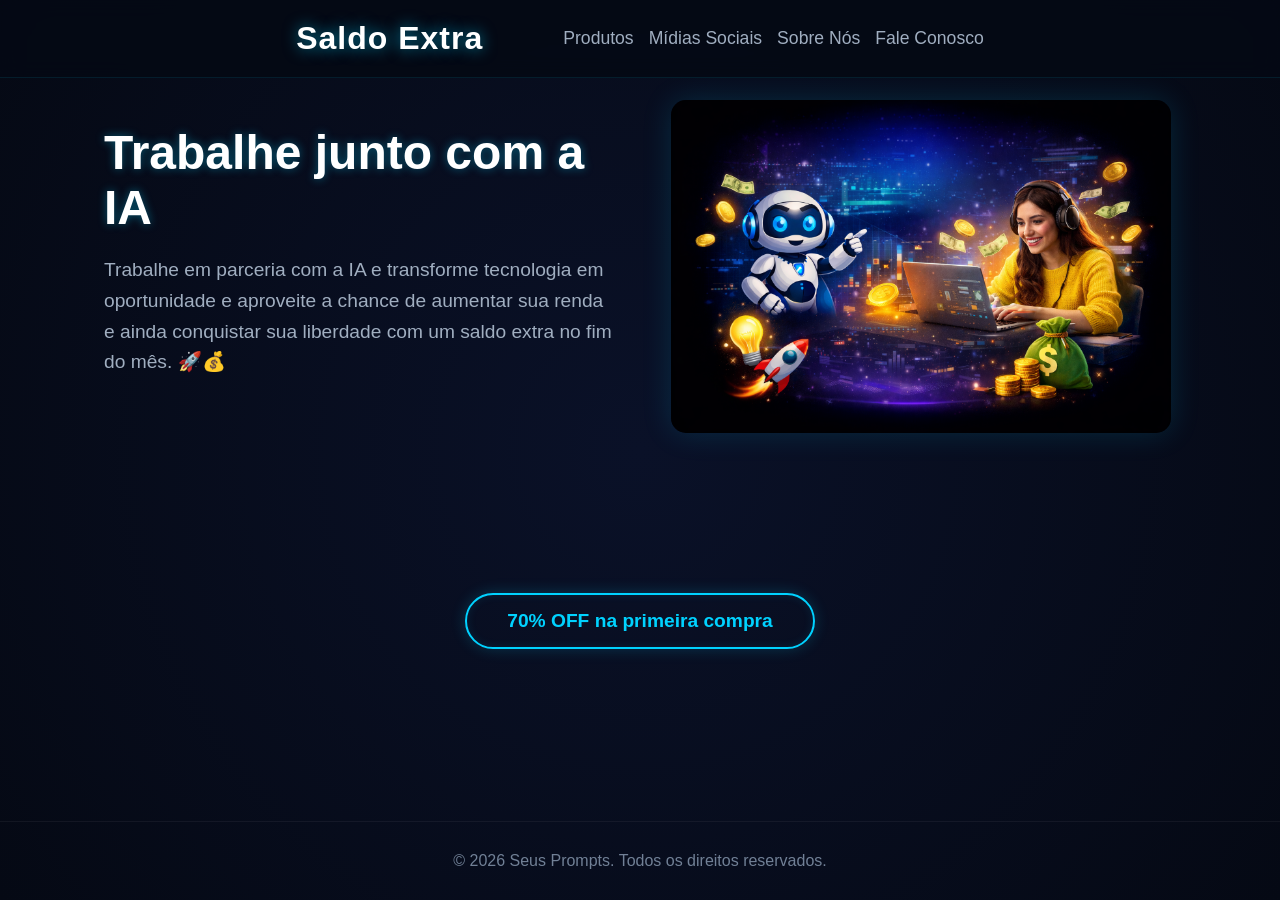
==== commit 66a40de7: "micro ajuste index linha 60" ====
--- a/index.html
+++ b/index.html
@@ -61,6 +61,7 @@
                   let ytID = '';
                   if (secao.youtube.includes('v=')) ytID = secao.youtube.split('v=')[1].split('&')[0];
                   else if (secao.youtube.includes('youtu.be/')) ytID = secao.youtube.split('youtu.be/')[1].split('?')[0];
+                  else if (secao.youtube.includes('shorts/')) ytID = secao.youtube.split('shorts/')[1].split('?')[0];
                   
                   if (ytID) {
                       mediaHTML = `<iframe class="media-dinamica video-yt" src="https://www.youtube.com/embed/${ytID}" frameborder="0" allowfullscreen></iframe>`;
